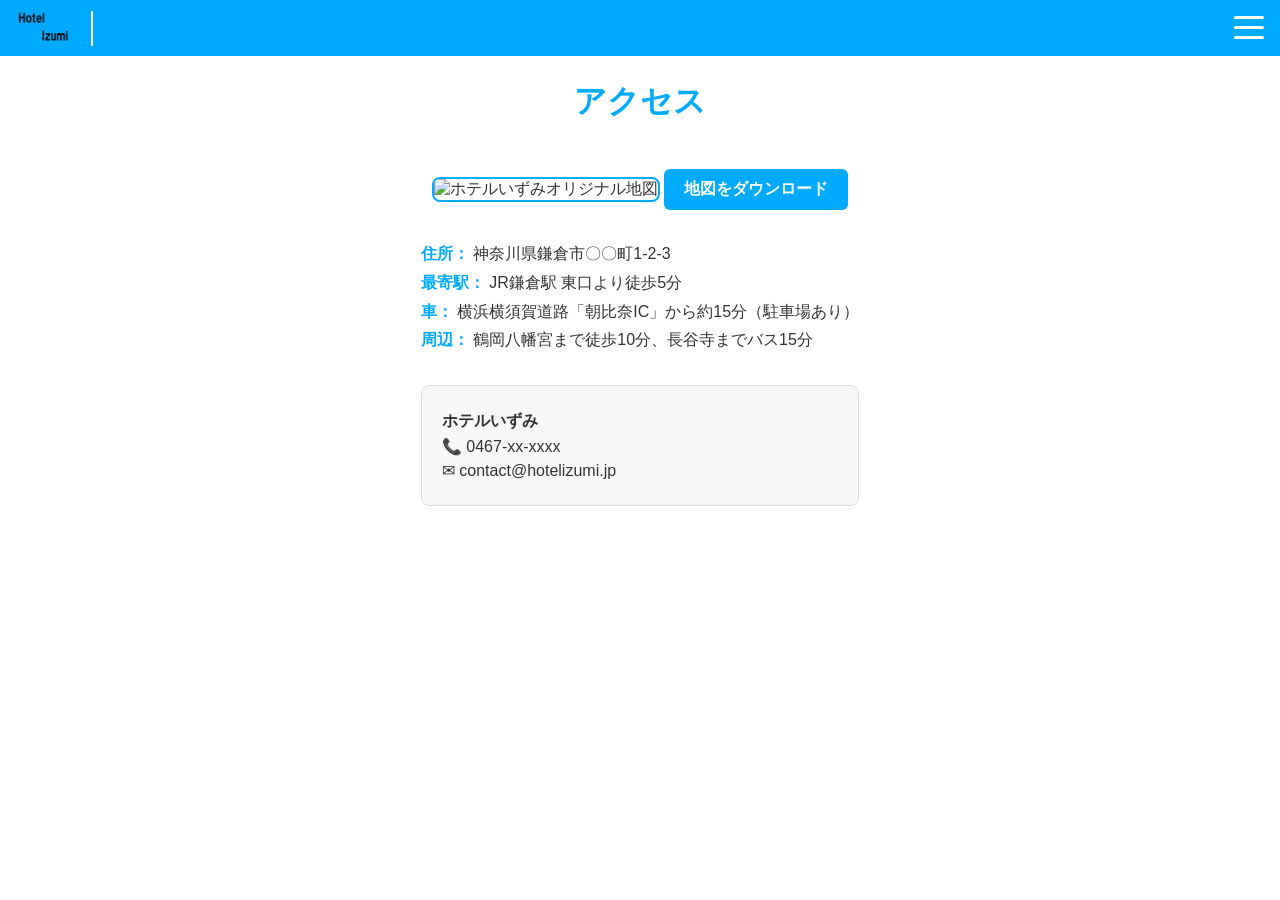
==== access/index.html @ fa141ad4 "Create index.html" ====
<!DOCTYPE html>
<html lang="ja">
<head>
  <meta charset="UTF-8" />
  <meta name="viewport" content="width=device-width, initial-scale=1" />
  <link rel="manifest" href="/hotelizumi/manifest.json">
  <link rel="icon" type="image/png" href="/hotelizumi/IZ.png">
  <meta name="keywords" content="ホテルいずみ,ホテル,鎌倉,格安,駅近,旅館,宿,いずみホテル,izumi,hotel">
	<meta name="description" content="鎌倉で最高のひとときを。ホテルいずみでくつろぎの時間を。">
  <meta property="og:title" content="ホテルいずみ">
  <meta property="og:description" content="鎌倉で最高のひとときを。ホテルいずみでくつろぎの時間を。">
  <meta property="og:image" content="/hotelizumi/IZ.png">
  <meta property="og:url" content="/hotelizumi/access/">
  <meta property="og:type" content="website">
  <title>ホテルいずみ</title>
  <style>
    * { margin: 0; padding: 0; box-sizing: border-box; }
    html, body {
      height: 100%;
      font-family: 'Helvetica Neue', sans-serif;
      background: #fff;
      color: #333;
      overflow-x: hidden;
    }
    body {
      display: flex;
      flex-direction: column;
      min-height: 100vh;
    }
    header.header {
      position: fixed;
      top: 0; left: 0;
      width: 100vw;
      background-color: #00AAFF;
      display: flex;
      justify-content: space-between;
      align-items: center;
      height: 56px;
      padding: 0 16px;
      z-index: 1300;
    }
    .logo img { height: 45px; }
    .logo-area { display: flex; align-items: center; }
    .divider {
      border-left: 2px solid #fff;
      height: 35px;
      margin-left: 15px;
    }
    .hamburger {
      width: 30px; height: 24px;
      position: relative; cursor: pointer;
      display: block; z-index: 1101;
    }
    .hamburger span {
      position: absolute; height: 3px; width: 100%;
      background: white; border-radius: 3px;
      transition: all 0.4s ease;
    }
    .hamburger span:nth-child(1) { top: 0; }
    .hamburger span:nth-child(2) { top: 10px; }
    .hamburger span:nth-child(3) { top: 20px; }
    .hamburger.active span:nth-child(1) { transform: rotate(45deg); top: 10px; }
    .hamburger.active span:nth-child(2) { opacity: 0; }
    .hamburger.active span:nth-child(3) { transform: rotate(-45deg); top: 10px; }
    nav.nav {
      flex-direction: column;
      align-items: start;
      position: fixed; top: 0; right: -300px;
      width: 250px; height: 100vh;
      background-color: #adadad;
      padding: 80px 20px;
      transition: right 0.4s ease;
      box-shadow: -4px 0 15px rgba(0,0,0,0.3);
      z-index: 1100; display: flex;
    }
    nav.nav.show { right: 0; }
    nav.nav a {
      color: #fff; font-size: 18px; margin: 15px 0;
      font-weight: bold; text-decoration: none; position: relative;
    }
    nav.nav a::after {
      content: ''; display: block; width: 0; height: 2px;
      background: #fff; transition: width 0.3s;
      position: absolute; bottom: -3px; left: 0;
    }
    nav.nav a:hover::after { width: 100%; }
    .overlay {
      position: fixed; top: 0; left: 0;
      width: 100vw; height: 100vh;
      background: rgba(0,0,0,0.4);
      z-index: 1200; display: none;
      backdrop-filter: blur(3px);
    }
    .overlay.show { display: block; }
    main {
      flex: 1;
      padding-top: 80px;
      padding-bottom: 60px;
      max-width: 900px;
      margin: 0 auto;
    }
    h1 {
      color: #00AAFF;
      margin-bottom: 30px;
      text-align: center;
    }
    .map-container {
      text-align: center;
      margin: 20px 0;
    }
    .map-container img {
      max-width: 100%;
      height: auto;
      border: 2px solid #00AAFF;
      border-radius: 8px;
    }
    .download-link {
      display: inline-block;
      margin-top: 15px;
      padding: 10px 20px;
      background: #00AAFF;
      color: #fff;
      text-decoration: none;
      border-radius: 6px;
      font-weight: bold;
      transition: background 0.3s;
    }
    .download-link:hover {
      background: #0088cc;
    }
    .access-info {
      margin-top: 30px;
      line-height: 1.8;
      font-size: 16px;
    }
    .access-info strong {
      color: #00AAFF;
    }
    .contact-box {
      margin-top: 30px;
      padding: 20px;
      background: #f7f7f7;
      border: 1px solid #ddd;
      border-radius: 8px;
    }
    .contact-box p {
      margin: 5px 0;
    }
  </style>
</head>
<body>

  <div class="overlay" id="overlay"></div>

  <header class="header">
    <div class="logo-area">
      <a href="/hotelizumi/" class="logo">
        <img src="https://symphony100.github.io/hotelizumi/logo.png" alt="Hotel Logo" />
      </a>
      <div class="divider"></div>
    </div>
    <nav class="nav" id="nav">
      <a href="/hotelizumi/plan/">料金</a>
      <a href="/hotelizumi/access/">アクセス</a>
      <a href="/hotelizumi/spot/">観光</a>
      <a href="/hotelizumi/q&a/">Q&A</a>
      <a href="/hotelizumi/en/">English</a>
    </nav>
    <div class="hamburger" id="hamburger">
      <span></span><span></span><span></span>
    </div>
  </header>

  <main>
    <h1>アクセス</h1>

    <!-- オリジナルマップ画像 -->
    <div class="map-container">
      <img src="/hotelizumi/map/original-map.png" alt="ホテルいずみオリジナル地図" />
      <a href="/hotelizumi/map/original-map.png" download="hotelizumi-map.png" class="download-link">
        地図をダウンロード
      </a>
    </div>

    <div class="access-info">
      <p><strong>住所：</strong> 神奈川県鎌倉市〇〇町1-2-3</p>
      <p><strong>最寄駅：</strong> JR鎌倉駅 東口より徒歩5分</p>
      <p><strong>車：</strong> 横浜横須賀道路「朝比奈IC」から約15分（駐車場あり）</p>
      <p><strong>周辺：</strong> 鶴岡八幡宮まで徒歩10分、長谷寺までバス15分</p>
    </div>

    <div class="contact-box">
      <p><strong>ホテルいずみ</strong></p>
      <p>📞 0467-xx-xxxx</p>
      <p>✉ contact@hotelizumi.jp</p>
    </div>
  </main>

  <script>
    const hamburger = document.getElementById("hamburger");
    const nav = document.getElementById("nav");
    const overlay = document.getElementById("overlay");

    hamburger.addEventListener("click", () => {
      hamburger.classList.toggle("active");
      nav.classList.toggle("show");
      overlay.classList.toggle("show");
    });

    overlay.addEventListener("click", () => {
      hamburger.classList.remove("active");
      nav.classList.remove("show");
      overlay.classList.remove("show");
    });
  </script>
</body>
</html>
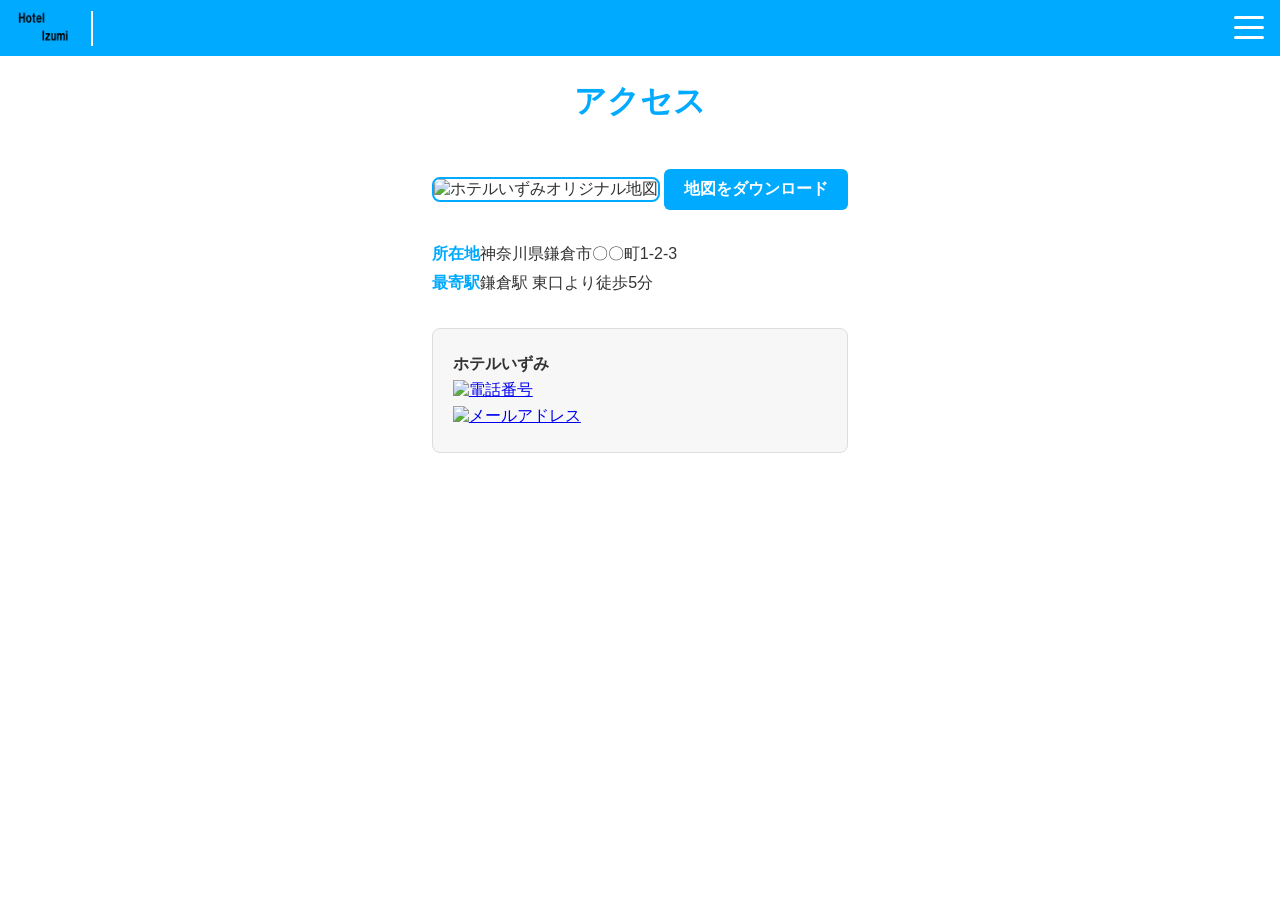
==== commit 635e0a8b: "Update index.html" ====
--- a/access/index.html
+++ b/access/index.html
@@ -170,47 +170,41 @@
       <span></span><span></span><span></span>
     </div>
   </header>
-
+	
   <main>
     <h1>アクセス</h1>
 
-    <!-- オリジナルマップ画像 -->
     <div class="map-container">
-      <img src="/hotelizumi/map/original-map.png" alt="ホテルいずみオリジナル地図" />
-      <a href="/hotelizumi/map/original-map.png" download="hotelizumi-map.png" class="download-link">
-        地図をダウンロード
-      </a>
+      <img src="/hotelizumi/map/original-map.png" alt="ホテルいずみオリジナル地図">
+      <a href="/hotelizumi/map/original-map.png" download="hotelizumi-map.png" class="download-link">地図をダウンロード</a>
     </div>
 
     <div class="access-info">
-      <p><strong>住所：</strong> 神奈川県鎌倉市〇〇町1-2-3</p>
-      <p><strong>最寄駅：</strong> JR鎌倉駅 東口より徒歩5分</p>
-      <p><strong>車：</strong> 横浜横須賀道路「朝比奈IC」から約15分（駐車場あり）</p>
-      <p><strong>周辺：</strong> 鶴岡八幡宮まで徒歩10分、長谷寺までバス15分</p>
+      <p><strong>所在地</strong>神奈川県鎌倉市〇〇町1-2-3</p>
+      <p><strong>最寄駅</strong>鎌倉駅 東口より徒歩5分</p>
     </div>
 
     <div class="contact-box">
       <p><strong>ホテルいずみ</strong></p>
-      <p>📞 0467-xx-xxxx</p>
-      <p>✉ contact@hotelizumi.jp</p>
+      <p>
+        <a href="tel:0467-xx-xxxx">
+          <img src="/hotelizumi/images/phone.png" alt="電話番号">
+        </a>
+      </p>
+      <p>
+        <a href="mailto:contact@hotelizumi.jp">
+          <img src="/hotelizumi/images/email.png" alt="メールアドレス">
+        </a>
+      </p>
     </div>
   </main>
 
   <script>
     const hamburger = document.getElementById("hamburger");
     const nav = document.getElementById("nav");
-    const overlay = document.getElementById("overlay");
-
-    hamburger.addEventListener("click", () => {
+    hamburger.addEventListener("click",()=>{
       hamburger.classList.toggle("active");
       nav.classList.toggle("show");
-      overlay.classList.toggle("show");
-    });
-
-    overlay.addEventListener("click", () => {
-      hamburger.classList.remove("active");
-      nav.classList.remove("show");
-      overlay.classList.remove("show");
     });
   </script>
 </body>
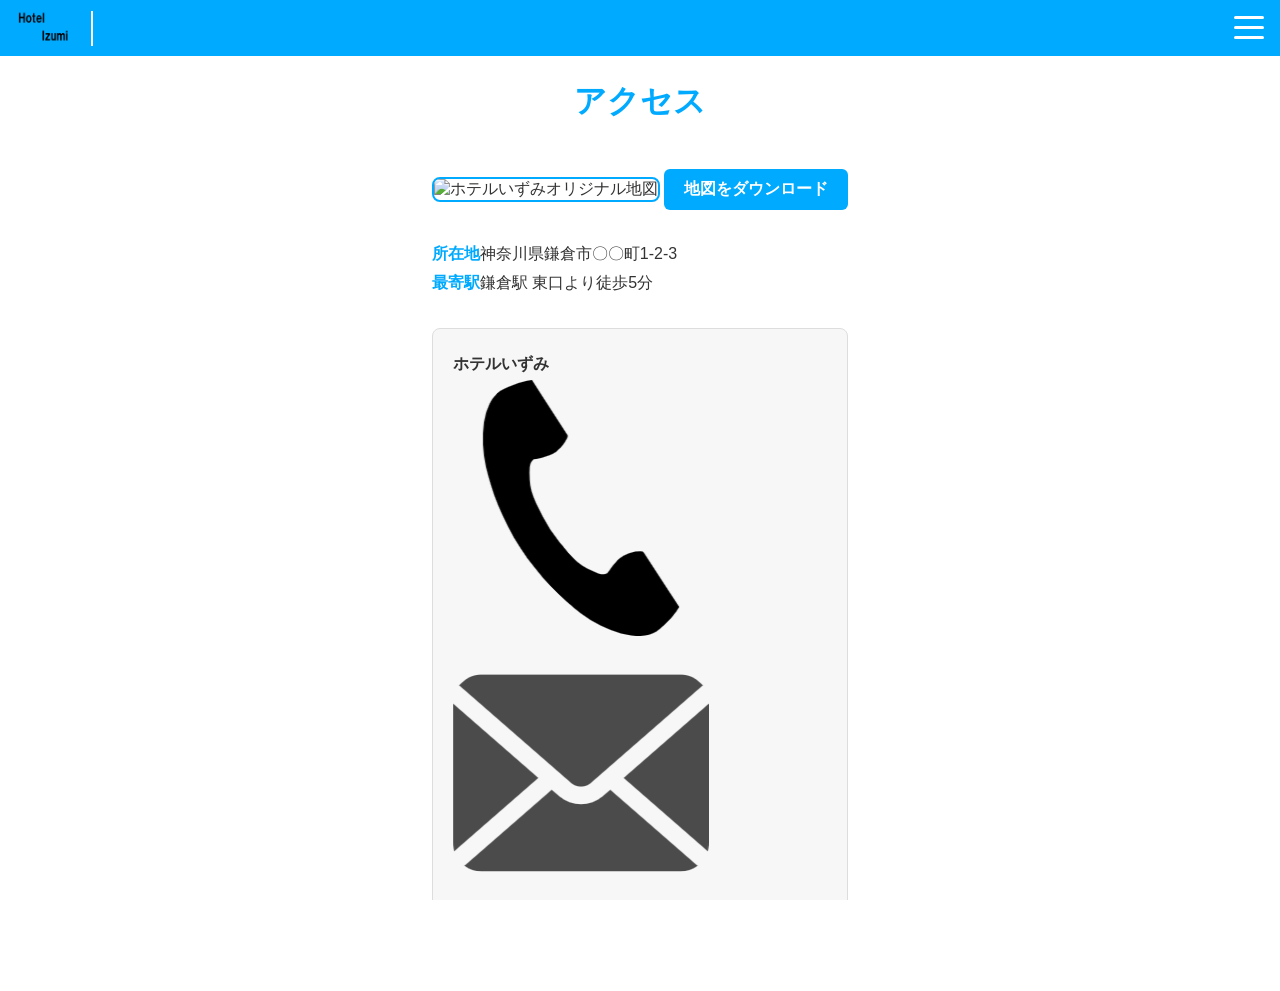
==== commit aadbdbb1: "Update index.html" ====
--- a/access/index.html
+++ b/access/index.html
@@ -14,6 +14,7 @@
   <meta property="og:type" content="website">
   <title>ホテルいずみ</title>
   <style>
+	  
     * { margin: 0; padding: 0; box-sizing: border-box; }
     html, body {
       height: 100%;
@@ -84,14 +85,28 @@
       position: absolute; bottom: -3px; left: 0;
     }
     nav.nav a:hover::after { width: 100%; }
+	      .hero {
+      padding: 100px 20px;
+      text-align: center;
+      background: #eee;
+    }
+
     .overlay {
-      position: fixed; top: 0; left: 0;
-      width: 100vw; height: 100vh;
-      background: rgba(0,0,0,0.4);
-      z-index: 1200; display: none;
+      position: fixed;
+      top: 0;
+      left: 0;
+      width: 100%;
+      height: 100vh;
+      background: rgba(0, 0, 0, 0.4);
+      z-index: 900;
+      display: none;
       backdrop-filter: blur(3px);
     }
-    .overlay.show { display: block; }
+
+    .overlay.show {
+      display: block;
+    }
+	  
     main {
       flex: 1;
       padding-top: 80px;
@@ -187,13 +202,13 @@
     <div class="contact-box">
       <p><strong>ホテルいずみ</strong></p>
       <p>
-        <a href="tel:0467-xx-xxxx">
-          <img src="/hotelizumi/images/phone.png" alt="電話番号">
+        <a href="tel:0467-25-3300">
+          <img src="phone.png" alt="電話番号">
         </a>
       </p>
       <p>
         <a href="mailto:contact@hotelizumi.jp">
-          <img src="/hotelizumi/images/email.png" alt="メールアドレス">
+          <img src="mail.png" alt="メールアドレス">
         </a>
       </p>
     </div>
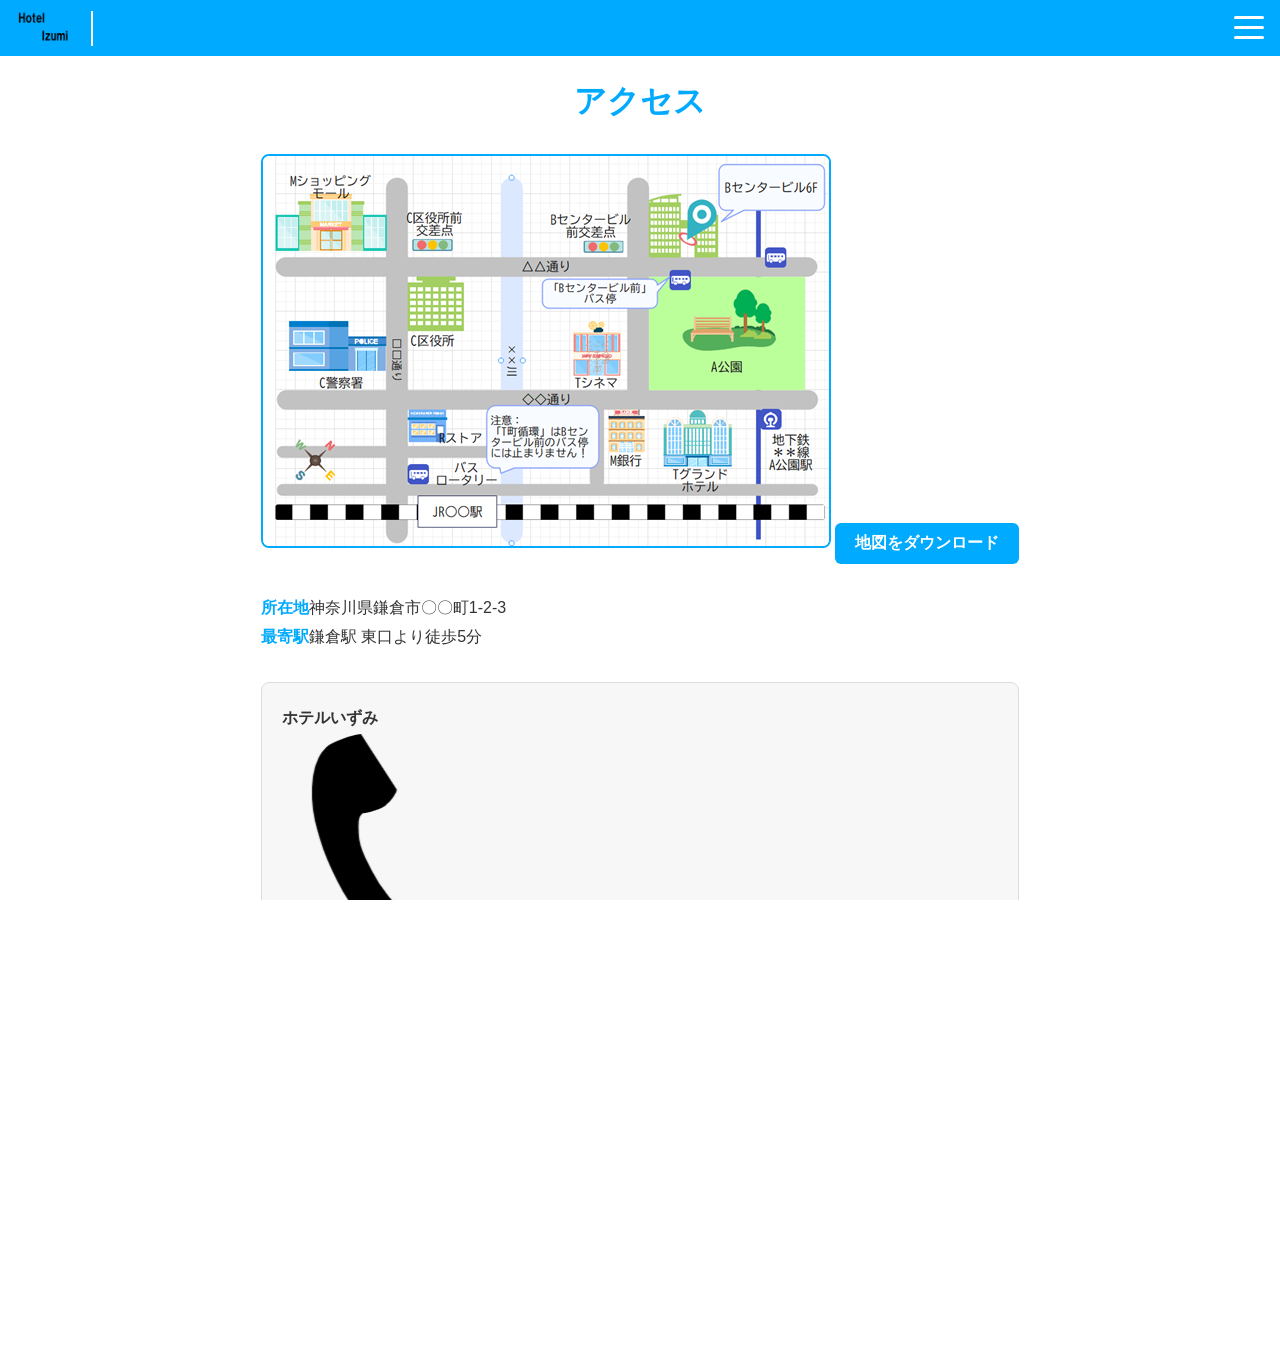
==== commit 54b9d0f1: "Update index.html" ====
--- a/access/index.html
+++ b/access/index.html
@@ -190,8 +190,8 @@
     <h1>アクセス</h1>
 
     <div class="map-container">
-      <img src="/hotelizumi/map/original-map.png" alt="ホテルいずみオリジナル地図">
-      <a href="/hotelizumi/map/original-map.png" download="hotelizumi-map.png" class="download-link">地図をダウンロード</a>
+      <img src="map-sample.png" alt="ホテルいずみオリジナル地図">
+      <a href="map-sample.png" download="map-sample.png" class="download-link">地図をダウンロード</a>
     </div>
 
     <div class="access-info">
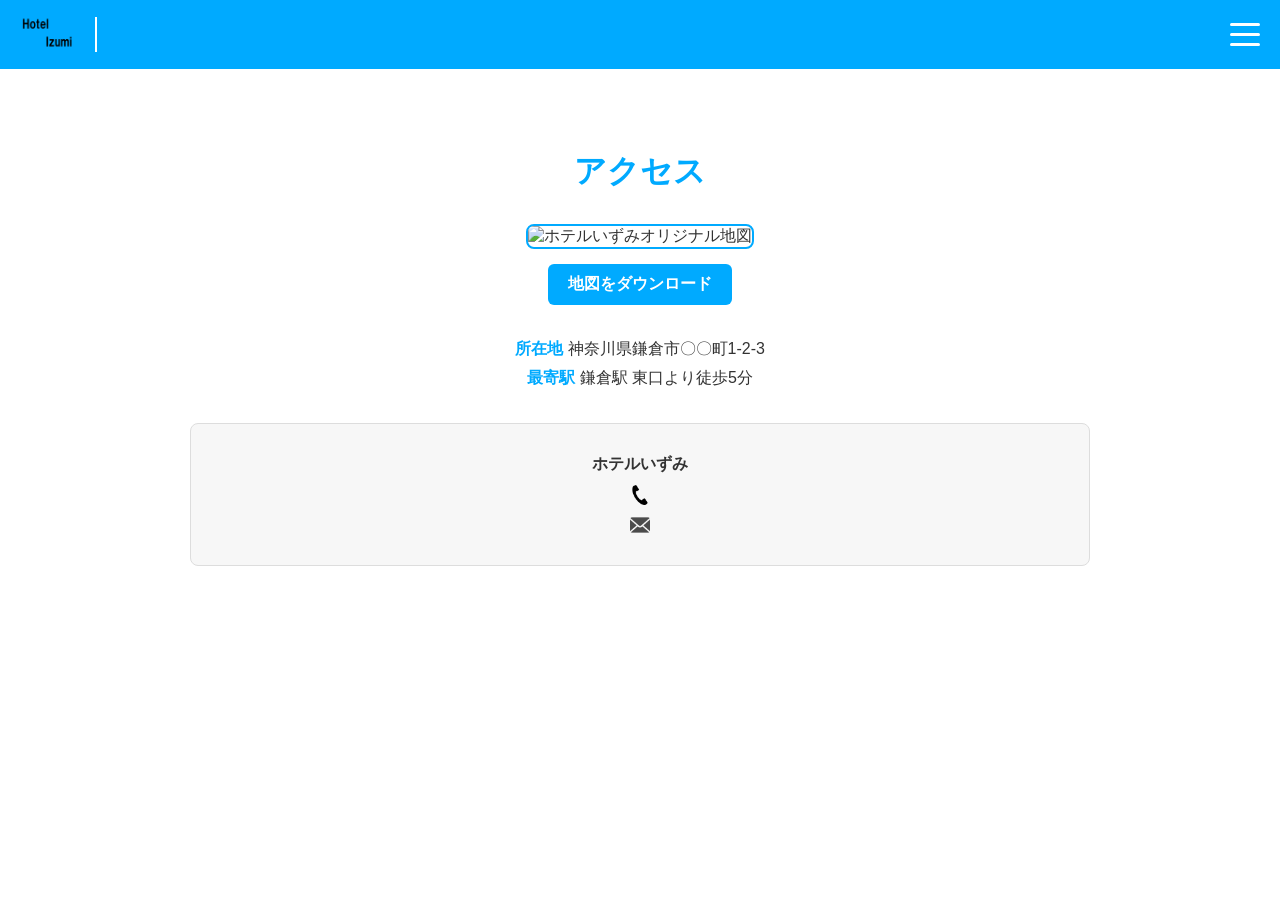
==== commit 9c5943bc: "Update index.html" ====
--- a/access/index.html
+++ b/access/index.html
@@ -6,7 +6,7 @@
   <link rel="manifest" href="/hotelizumi/manifest.json">
   <link rel="icon" type="image/png" href="/hotelizumi/IZ.png">
   <meta name="keywords" content="ホテルいずみ,ホテル,鎌倉,格安,駅近,旅館,宿,いずみホテル,izumi,hotel">
-	<meta name="description" content="鎌倉で最高のひとときを。ホテルいずみでくつろぎの時間を。">
+  <meta name="description" content="鎌倉で最高のひとときを。ホテルいずみでくつろぎの時間を。">
   <meta property="og:title" content="ホテルいずみ">
   <meta property="og:description" content="鎌倉で最高のひとときを。ホテルいずみでくつろぎの時間を。">
   <meta property="og:image" content="/hotelizumi/IZ.png">
@@ -14,213 +14,260 @@
   <meta property="og:type" content="website">
   <title>ホテルいずみ</title>
   <style>
-	  
-    * { margin: 0; padding: 0; box-sizing: border-box; }
-    html, body {
-      height: 100%;
-      font-family: 'Helvetica Neue', sans-serif;
-      background: #fff;
-      color: #333;
-      overflow-x: hidden;
-    }
-    body {
-      display: flex;
-      flex-direction: column;
-      min-height: 100vh;
-    }
-    header.header {
-      position: fixed;
-      top: 0; left: 0;
-      width: 100vw;
-      background-color: #00AAFF;
-      display: flex;
-      justify-content: space-between;
-      align-items: center;
-      height: 56px;
-      padding: 0 16px;
-      z-index: 1300;
-    }
-    .logo img { height: 45px; }
-    .logo-area { display: flex; align-items: center; }
-    .divider {
-      border-left: 2px solid #fff;
-      height: 35px;
-      margin-left: 15px;
-    }
-    .hamburger {
-      width: 30px; height: 24px;
-      position: relative; cursor: pointer;
-      display: block; z-index: 1101;
-    }
-    .hamburger span {
-      position: absolute; height: 3px; width: 100%;
-      background: white; border-radius: 3px;
-      transition: all 0.4s ease;
-    }
-    .hamburger span:nth-child(1) { top: 0; }
-    .hamburger span:nth-child(2) { top: 10px; }
-    .hamburger span:nth-child(3) { top: 20px; }
-    .hamburger.active span:nth-child(1) { transform: rotate(45deg); top: 10px; }
-    .hamburger.active span:nth-child(2) { opacity: 0; }
-    .hamburger.active span:nth-child(3) { transform: rotate(-45deg); top: 10px; }
-    nav.nav {
-      flex-direction: column;
-      align-items: start;
-      position: fixed; top: 0; right: -300px;
-      width: 250px; height: 100vh;
-      background-color: #adadad;
-      padding: 80px 20px;
-      transition: right 0.4s ease;
-      box-shadow: -4px 0 15px rgba(0,0,0,0.3);
-      z-index: 1100; display: flex;
-    }
-    nav.nav.show { right: 0; }
-    nav.nav a {
-      color: #fff; font-size: 18px; margin: 15px 0;
-      font-weight: bold; text-decoration: none; position: relative;
-    }
-    nav.nav a::after {
-      content: ''; display: block; width: 0; height: 2px;
-      background: #fff; transition: width 0.3s;
-      position: absolute; bottom: -3px; left: 0;
-    }
-    nav.nav a:hover::after { width: 100%; }
-	      .hero {
-      padding: 100px 20px;
-      text-align: center;
-      background: #eee;
-    }
-
-    .overlay {
-      position: fixed;
-      top: 0;
-      left: 0;
-      width: 100%;
-      height: 100vh;
-      background: rgba(0, 0, 0, 0.4);
-      z-index: 900;
-      display: none;
-      backdrop-filter: blur(3px);
-    }
-
-    .overlay.show {
-      display: block;
-    }
-	  
-    main {
-      flex: 1;
-      padding-top: 80px;
-      padding-bottom: 60px;
-      max-width: 900px;
-      margin: 0 auto;
-    }
-    h1 {
-      color: #00AAFF;
-      margin-bottom: 30px;
-      text-align: center;
-    }
-    .map-container {
-      text-align: center;
-      margin: 20px 0;
-    }
-    .map-container img {
-      max-width: 100%;
-      height: auto;
-      border: 2px solid #00AAFF;
-      border-radius: 8px;
-    }
-    .download-link {
-      display: inline-block;
-      margin-top: 15px;
-      padding: 10px 20px;
-      background: #00AAFF;
-      color: #fff;
-      text-decoration: none;
-      border-radius: 6px;
-      font-weight: bold;
-      transition: background 0.3s;
-    }
-    .download-link:hover {
-      background: #0088cc;
-    }
-    .access-info {
-      margin-top: 30px;
-      line-height: 1.8;
-      font-size: 16px;
-    }
-    .access-info strong {
-      color: #00AAFF;
-    }
-    .contact-box {
-      margin-top: 30px;
-      padding: 20px;
-      background: #f7f7f7;
-      border: 1px solid #ddd;
-      border-radius: 8px;
-    }
-    .contact-box p {
-      margin: 5px 0;
-    }
+html, body {
+  overflow-x: hidden;
+}
+* {
+  margin: 0;
+  padding: 0;
+  box-sizing: border-box;
+}
+body {
+  font-family: 'Helvetica Neue', sans-serif;
+  background: #FFFFFF;
+  color: #333;
+  padding-top: 70px;
+  transition: all 0.3s;
+}
+/* ヘッダー */
+.no-scroll {
+  overflow: hidden;
+  height: 100vh;
+}
+.header {
+  display: flex;
+  justify-content: space-between;
+  align-items: center;
+  background-color: #00AAFF;
+  padding: 10px 20px;
+  position: fixed;
+  top: 0;
+  width: 100%;
+  z-index: 1000;
+}
+.logo-area {
+  display: flex;
+  align-items: center;
+}
+.logo img {
+  height: 45px;
+}
+.divider {
+  border-left: 2px solid #fff;
+  height: 35px;
+  margin-left: 15px;
+}
+/* ハンバーガーメニュー */
+.hamburger {
+  width: 30px;
+  height: 24px;
+  position: relative;
+  cursor: pointer;
+  display: block;
+  z-index: 1101;
+}
+.hamburger span {
+  position: absolute;
+  height: 3px;
+  width: 100%;
+  background: white;
+  border-radius: 3px;
+  transition: all 0.4s ease;
+}
+.hamburger span:nth-child(1) { top: 0; }
+.hamburger span:nth-child(2) { top: 10px; }
+.hamburger span:nth-child(3) { top: 20px; }
+.hamburger.active span:nth-child(1) {
+  transform: rotate(45deg);
+  top: 10px;
+}
+.hamburger.active span:nth-child(2) { opacity: 0; }
+.hamburger.active span:nth-child(3) {
+  transform: rotate(-45deg);
+  top: 10px;
+}
+.nav {
+  flex-direction: column;
+  align-items: start;
+  position: fixed;
+  top: 0;
+  right: -300px;
+  width: 250px;
+  height: 100vh;
+  background-color: #adadad;
+  padding: 80px 20px;
+  transition: right 0.4s ease;
+  box-shadow: -4px 0 15px rgba(0,0,0,0.3);
+  z-index: 1100;
+  display: flex;
+}
+.nav.show { right: 0; }
+.nav a {
+  color: #fff;
+  font-size: 18px;
+  margin: 15px 0;
+  font-weight: bold;
+  text-decoration: none;
+  position: relative;
+}
+.nav a::after {
+  content: '';
+  display: block;
+  width: 0;
+  height: 2px;
+  background: #FFFFFF;
+  transition: width 0.3s;
+  position: absolute;
+  bottom: -3px;
+  left: 0;
+}
+.nav a:hover::after { width: 100%; }
+.hero {
+  padding: 100px 20px;
+  text-align: center;
+  background: #eee;
+}
+.overlay {
+  position: fixed;
+  top: 0;
+  left: 0;
+  width: 100%;
+  height: 100vh;
+  background: rgba(0, 0, 0, 0.4);
+  z-index: 900;
+  display: none;
+  backdrop-filter: blur(3px);
+}
+.overlay.show { display: block; }
+
+main {
+  flex: 1;
+  padding-top: 80px;
+  padding-bottom: 60px;
+  max-width: 900px;
+  margin: 0 auto;
+}
+h1 {
+  color: #00AAFF;
+  margin-bottom: 30px;
+  text-align: center;
+}
+.map-container {
+  text-align: center;
+  margin: 20px 0;
+}
+.map-container img {
+  max-width: 100%;
+  height: auto;
+  border: 2px solid #00AAFF;
+  border-radius: 8px;
+}
+.download-link {
+  display: inline-block;
+  margin-top: 15px;
+  padding: 10px 20px;
+  background: #00AAFF;
+  color: #fff;
+  text-decoration: none;
+  border-radius: 6px;
+  font-weight: bold;
+  transition: background 0.3s;
+}
+.download-link:hover { background: #0088cc; }
+.access-info {
+  margin-top: 30px;
+  line-height: 1.8;
+  font-size: 16px;
+  text-align: center; /* 中央寄せ */
+}
+.access-info strong { color: #00AAFF; }
+.contact-box {
+  margin-top: 30px;
+  padding: 20px;
+  background: #f7f7f7;
+  border: 1px solid #ddd;
+  border-radius: 8px;
+  text-align: center;
+}
+.contact-box p {
+  margin: 10px 0;
+}
+.contact-box img {
+  width: 20px;  /* 文字と同じぐらいのサイズ */
+  height: 20px;
+  vertical-align: middle;
+}
   </style>
 </head>
 <body>
-
-  <div class="overlay" id="overlay"></div>
-
-  <header class="header">
-    <div class="logo-area">
-      <a href="/hotelizumi/" class="logo">
-        <img src="https://symphony100.github.io/hotelizumi/logo.png" alt="Hotel Logo" />
+<!-- オーバーレイ -->
+<div class="overlay" id="overlay"></div>
+
+<header class="header">
+  <div class="logo-area">
+    <a href="/hotelizumi/" class="logo">
+      <img src="https://symphony100.github.io/hotelizumi/logo.png" alt="Hotel Logo" />
+    </a>
+    <div class="divider"></div>
+  </div>
+  <nav class="nav" id="nav">
+    <a href="/hotelizumi/plan/">料金</a>
+    <a href="/hotelizumi/access/">アクセス</a>
+    <a href="/hotelizumi/spot/">観光</a>
+    <a href="/hotelizumi/q&a/">Q&A</a>
+    <a href="/hotelizumi/en/">English</a>
+  </nav>
+  <div class="hamburger" id="hamburger">
+    <span></span><span></span><span></span>
+  </div>
+</header>
+
+<main>
+  <h1>アクセス</h1>
+  <div class="map-container">
+    <img src="/hotelizumi/map/original-map.png" alt="ホテルいずみオリジナル地図">
+    <br>
+    <a href="/hotelizumi/map/original-map.png" download="hotelizumi-map.png" class="download-link">地図をダウンロード</a>
+  </div>
+
+  <div class="access-info">
+    <p><strong>所在地</strong> 神奈川県鎌倉市〇〇町1-2-3</p>
+    <p><strong>最寄駅</strong> 鎌倉駅 東口より徒歩5分</p>
+  </div>
+
+  <div class="contact-box">
+    <p><strong>ホテルいずみ</strong></p>
+    <p>
+      <a href="tel:0467-25-3300">
+        <img src="phone.png" alt="電話番号">
       </a>
-      <div class="divider"></div>
-    </div>
-    <nav class="nav" id="nav">
-      <a href="/hotelizumi/plan/">料金</a>
-      <a href="/hotelizumi/access/">アクセス</a>
-      <a href="/hotelizumi/spot/">観光</a>
-      <a href="/hotelizumi/q&a/">Q&A</a>
-      <a href="/hotelizumi/en/">English</a>
-    </nav>
-    <div class="hamburger" id="hamburger">
-      <span></span><span></span><span></span>
-    </div>
-  </header>
-	
-  <main>
-    <h1>アクセス</h1>
-
-    <div class="map-container">
-      <img src="map-sample.png" alt="ホテルいずみオリジナル地図">
-      <a href="map-sample.png" download="map-sample.png" class="download-link">地図をダウンロード</a>
-    </div>
-
-    <div class="access-info">
-      <p><strong>所在地</strong>神奈川県鎌倉市〇〇町1-2-3</p>
-      <p><strong>最寄駅</strong>鎌倉駅 東口より徒歩5分</p>
-    </div>
-
-    <div class="contact-box">
-      <p><strong>ホテルいずみ</strong></p>
-      <p>
-        <a href="tel:0467-25-3300">
-          <img src="phone.png" alt="電話番号">
-        </a>
-      </p>
-      <p>
-        <a href="mailto:contact@hotelizumi.jp">
-          <img src="mail.png" alt="メールアドレス">
-        </a>
-      </p>
-    </div>
-  </main>
-
-  <script>
-    const hamburger = document.getElementById("hamburger");
-    const nav = document.getElementById("nav");
-    hamburger.addEventListener("click",()=>{
-      hamburger.classList.toggle("active");
-      nav.classList.toggle("show");
-    });
-  </script>
+    </p>
+    <p>
+      <a href="mailto:contact@hotelizumi.jp">
+        <img src="mail.png" alt="メールアドレス">
+      </a>
+    </p>
+  </div>
+</main>
+
+<script>
+// ハンバーガーメニュー
+const hamburger = document.getElementById("hamburger");
+const nav = document.getElementById("nav");
+const overlay = document.getElementById("overlay");
+
+hamburger.addEventListener("click", () => {
+  hamburger.classList.toggle("active");
+  nav.classList.toggle("show");
+  overlay.classList.toggle("show");
+  document.body.classList.toggle("no-scroll");
+});
+overlay.addEventListener("click", () => {
+  hamburger.classList.remove("active");
+  nav.classList.remove("show");
+  overlay.classList.remove("show");
+  document.body.classList.remove("no-scroll");
+});
+</script>
 </body>
 </html>
